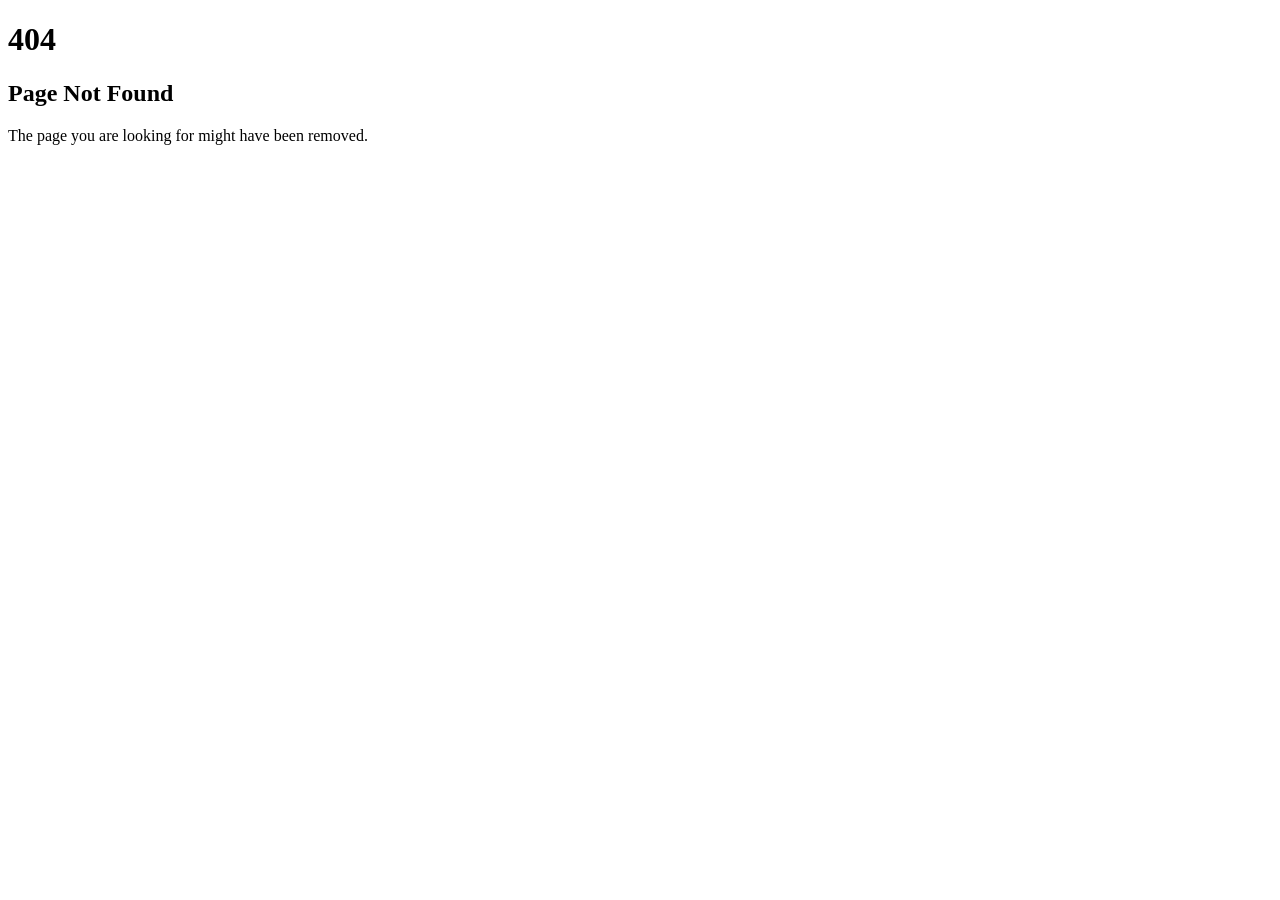
==== page-404.html @ 6414abc8 "Initial commit: Add Spark Admin template files" ====
<!DOCTYPE html>
<html lang="en">
<head>
    <meta charset="UTF-8">
    <meta name="viewport" content="width=device-width, initial-scale=1.0">
    <title>Spark Admin - 404</title>
</head>
<body>
    <div class="error-container">
        <h1>404</h1>
        <h2>Page Not Found</h2>
        <p>The page you are looking for might have been removed.</p>
    </div>
</body>
</html>
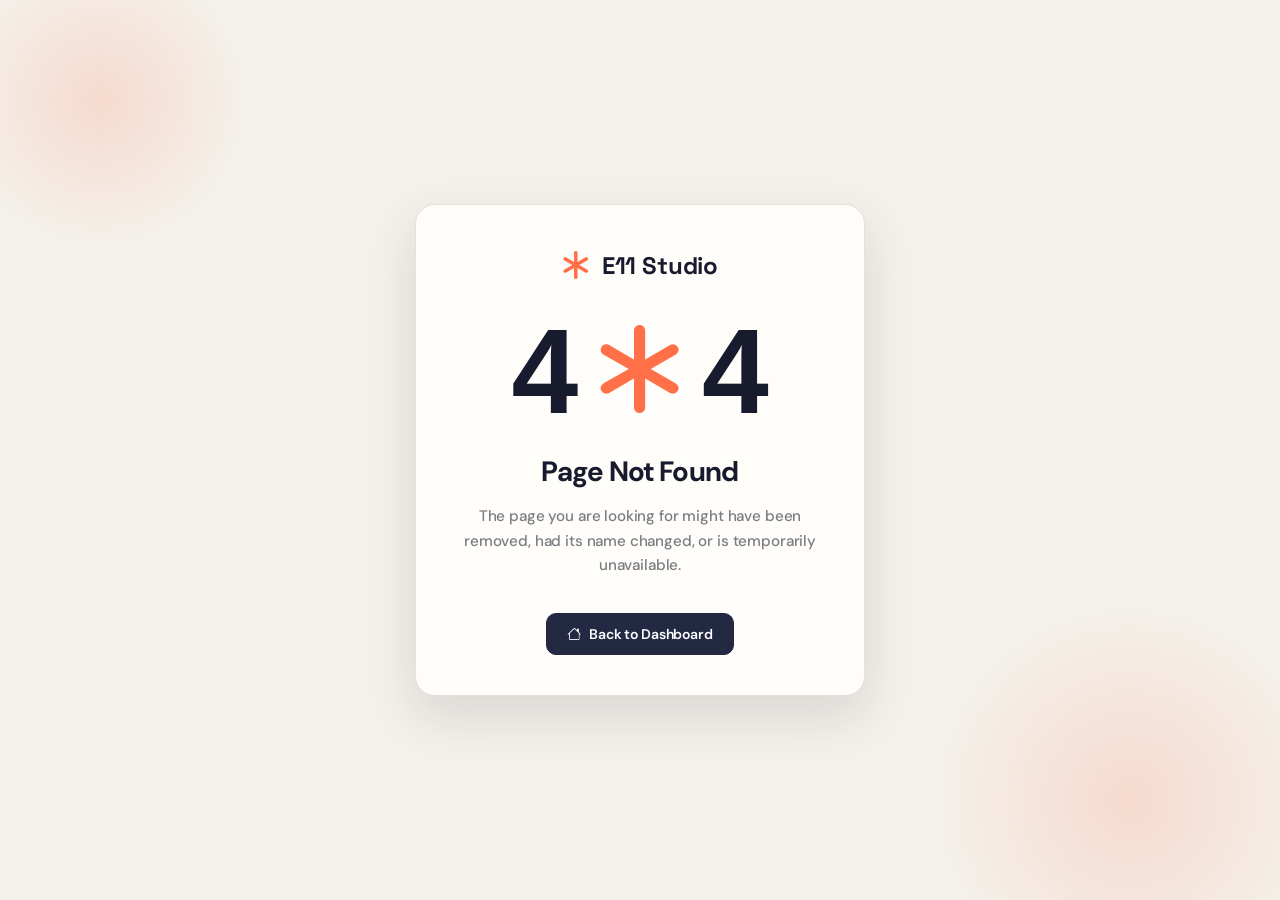
==== commit 01a675c3: "Add files via upload" ====
--- a/page-404.html
+++ b/page-404.html
@@ -3,13 +3,64 @@
 <head>
     <meta charset="UTF-8">
     <meta name="viewport" content="width=device-width, initial-scale=1.0">
-    <title>Spark Admin - 404</title>
+    <title>404 Page Not Found - E11 Studio</title>
+    
+    <!-- SEO Optimization -->
+    <meta name="description" content="E11 Studio page not found">
+    <meta name="author" content="E11 Studio">
+    
+    <!-- Favicon -->
+    <link rel="icon" type="image/png" href="assets/images/favicon.ico">
+    
+    <!-- Local Third-Party Libraries (100% Offline Compatible) -->
+    <link rel="stylesheet" href="assets/libs/bootstrap/css/bootstrap.min.css">
+    <link rel="stylesheet" href="assets/libs/bootstrap-icons/bootstrap-icons.css">
+    
+    <!-- Main Design System & Custom Stylesheet -->
+    <link rel="stylesheet" href="assets/css/main.css">
 </head>
 <body>
-    <div class="error-container">
-        <h1>404</h1>
-        <h2>Page Not Found</h2>
-        <p>The page you are looking for might have been removed.</p>
+
+    <!-- ==========================================
+         START: 404 Error Page Container & Card
+         ========================================== -->
+    <div class="login-wrapper">
+        <!-- Glowing background shapes matching theme aesthetic -->
+        <div class="login-bg-shape login-bg-shape-1"></div>
+        <div class="login-bg-shape login-bg-shape-2"></div>
+        
+        <!-- Main centered error card layout -->
+        <div class="login-card text-center">
+            
+            <!-- Brand Identity -->
+            <a href="index.html" class="login-brand text-decoration-none">
+                <i class="bi bi-asterisk"></i>
+                <span>E11 Studio</span>
+            </a>
+            
+            <!-- Giant 404 header with spinning asterisk Zero -->
+            <div class="error-title-huge">
+                <span>4</span>
+                <i class="bi bi-asterisk"></i>
+                <span>4</span>
+            </div>
+            
+            <h2 class="error-subtitle">Page Not Found</h2>
+            <p class="error-desc">
+                The page you are looking for might have been removed, had its name changed, or is temporarily unavailable.
+            </p>
+            
+            <div class="error-actions-group">
+                <a href="index.html" class="btn-custom btn-custom-primary">
+                    <i class="bi bi-house"></i> Back to Dashboard
+                </a>
+            </div>
+            
+        </div>
     </div>
+    <!-- END: 404 Error Page Container -->
+
+    <!-- Local Third-Party Libraries Script dependencies -->
+    <script src="assets/libs/bootstrap/js/bootstrap.bundle.min.js"></script>
 </body>
-</html>+</html>
--- a/assets/css/main.css
+++ b/assets/css/main.css
@@ -0,0 +1,3242 @@
+/* 
+========================================================================
+   BOOTSTRAP 5 ADMIN TEMPLATE - SPARK ADMIN
+   DESIGN SYSTEM & CUSTOM STYLESHEET
+   Developed with premium UI/UX standards
+
+   Template Name: Spark Admin
+   Version: 1.0 
+   Author: Spark Admin Team 
+   Email: hello.sparkadmin@gmail.com
+   URL: https://sparkadmin.web.id
+========================================================================
+*/
+
+/* ---------------------------------------------------------------------
+   TABLE OF CONTENTS
+   ---------------------------------------------------------------------
+   1. Google Fonts CDN Import (Plus Jakarta Sans)
+   2. Design System Variables
+   3. Base Overrides & Typography
+   4. Sidebar Component (.sidebar-wrapper)
+   5. Main Wrapper Layout
+   6. Custom Header / Navbar Component
+   7. Page Title & Controls Row
+   8. Cards & Styling Components
+   9. Custom List (Transaction List Table replacement)
+   10. Custom Progress & Bar Chart Custom Layouts
+   11. Right Panel Component & Layout
+   12. Responsive Adjustments
+   13. Login Page Styles (.login-wrapper)
+   14. Flatpickr Theme Customization (Spark Admin Styles)
+   15. Dropdown Component Styles (Reusable)
+   16. Footer Component Styles
+   17. Navbar Profile Dropdown Styles
+   18. Reusable Premium Table Component
+   19. Custom Premium Form Elements Design System
+   20. Reusable Custom Buttons & Alerts Design System
+   21. Error 404 Page Styling Layout
+   22. Keyframe Animations & Overlays
+   23. Reusable Helper & Utility Classes (Zero Inline Style Policy)
+   24. Transaction List Component
+--------------------------------------------------------------------- */
+
+/* ---------------------------------------------------------------------
+   1. Google Fonts CDN Import (Plus Jakarta Sans)
+--------------------------------------------------------------------- */
+
+@import url('https://fonts.googleapis.com/css2?family=DM+Sans:wght@400;500;600;700&family=Space+Grotesk:wght@400;500;600;700&display=swap');
+
+/* ---------------------------------------------------------------------
+   2. Design System Variables
+--------------------------------------------------------------------- */
+:root {
+    /* Colors */
+    --bs-body-bg: #f4f1eb;
+    --bs-body-font-family: 'DM Sans', sans-serif;
+    
+    --brand-forest-dark: #171b2d;
+    --brand-forest-medium: #232943;
+    --brand-forest-light: #3a4264;
+    --brand-lime: #ff7048;
+    --brand-lime-hover: #ff8b69;
+    --brand-lime-translucent: rgba(255, 112, 72, 0.18);
+    
+    --text-main: #171b2d;
+    --text-muted-green: #7d7b84;
+    --text-sidebar-muted: #a6aac0;
+    
+    --card-background: #fffdf9;
+    --border-light: #e5e0d8;
+    --border-dark-green: rgba(255, 255, 255, 0.1);
+    
+    /* System Colors */
+    --sys-green: #22C55E;
+    --sys-green-bg: #DCFCE7;
+    --sys-red: #EF4444;
+    --sys-red-bg: #FEE2E2;
+    --sys-orange: #e4a33b;
+    --sys-orange-bg: #fff0d2;
+    
+    /* Layout Configurations */
+    --sidebar-width: 280px;
+    --navbar-height: 80px;
+    
+    /* Border Radii */
+    --radius-xxl: 20px;
+    --radius-xl: 14px;
+    --radius-lg: 10px;
+    --radius-md: 8px;
+    --radius-sm: 6px;
+    
+    /* Box Shadows */
+    --shadow-sm: 0 2px 8px rgba(11, 19, 15, 0.02);
+    --shadow-md: 0 12px 30px rgba(23, 27, 45, 0.06);
+    --shadow-lg: 0 20px 50px rgba(23, 27, 45, 0.12);
+}
+
+/* ---------------------------------------------------------------------
+   3. Base Overrides & Typography
+--------------------------------------------------------------------- */
+body {
+    background-color: var(--bs-body-bg);
+    color: var(--text-main);
+    font-family: var(--bs-body-font-family);
+    font-size: 0.925rem;
+    font-weight: 500;
+    -webkit-font-smoothing: antialiased;
+    letter-spacing: -0.01em;
+}
+
+h1, h2, h3, h4, h5, h6, .h1, .h2, .h3, .h4, .h5, .h6 {
+    color: var(--text-main);
+    font-weight: 700;
+    letter-spacing: -0.025em;
+}
+
+a {
+    color: var(--brand-forest-medium);
+    text-decoration: none;
+    transition: all 0.25s ease-in-out;
+}
+a:hover {
+    color: var(--brand-lime-hover);
+}
+
+::-webkit-scrollbar {
+    width: 6px;
+    height: 6px;
+}
+::-webkit-scrollbar-track {
+    background: transparent;
+}
+::-webkit-scrollbar-thumb {
+    background: #CBD5E1;
+    border-radius: 10px;
+}
+::-webkit-scrollbar-thumb:hover {
+    background: #94A3B8;
+}
+
+/* ---------------------------------------------------------------------
+   4. Sidebar Component (.sidebar-wrapper)
+   Extremely dark sidebar layout
+--------------------------------------------------------------------- */
+.sidebar-wrapper {
+    width: var(--sidebar-width);
+    background-color: var(--brand-forest-dark);
+    height: 100vh;
+    position: fixed;
+    top: 0;
+    left: 0;
+    z-index: 1030;
+    display: flex;
+    flex-direction: column;
+    padding: 2rem 1.5rem;
+    border-right: 1px solid var(--border-dark-green);
+    transition: all 0.3s cubic-bezier(0.4, 0, 0.2, 1);
+}
+
+.sidebar-brand {
+    display: flex;
+    align-items: center;
+    gap: 0.75rem;
+    font-size: 1.35rem;
+    font-weight: 700;
+    color: #FFFFFF;
+    margin-bottom: 2.5rem;
+    padding-left: 0.5rem;
+    text-decoration: none;
+    transition: color 0.25s ease;
+}
+
+.sidebar-brand:hover {
+    color: #FFFFFF;
+}
+
+.sidebar-brand i {
+    color: var(--brand-lime);
+    font-size: 1.5rem;
+    transition: transform 0.3s ease, color 0.3s ease;
+}
+
+.sidebar-brand:hover i {
+    transform: scale(1.1) rotate(90deg);
+    color: var(--brand-lime-hover);
+}
+
+.sidebar-menu-section {
+    margin-bottom: 1.75rem;
+}
+
+.sidebar-menu-title {
+    font-size: 0.7rem;
+    font-weight: 700;
+    text-transform: uppercase;
+    letter-spacing: 0.12em;
+    color: var(--text-sidebar-muted);
+    padding-left: 0.75rem;
+    margin-bottom: 0.75rem;
+    opacity: 0.6;
+}
+
+.sidebar-menu-list {
+    list-style: none;
+    padding: 0;
+    margin: 0;
+}
+
+.sidebar-menu-item {
+    margin-bottom: 0.35rem;
+}
+
+.sidebar-menu-link {
+    display: flex;
+    align-items: center;
+    gap: 0.85rem;
+    padding: 0.75rem 0.85rem;
+    font-size: 0.95rem;
+    color: var(--text-sidebar-muted);
+    border-radius: var(--radius-md);
+    font-weight: 500;
+    transition: all 0.2s ease-in-out;
+    position: relative;
+}
+
+.sidebar-menu-link i {
+    font-size: 1.15rem;
+    transition: color 0.2s ease;
+}
+
+/* Active State & Hover States */
+.sidebar-menu-link:hover {
+    color: #FFFFFF;
+    background-color: rgba(255, 255, 255, 0.03);
+}
+
+.sidebar-menu-link.active {
+    color: #FFFFFF;
+    background-color: rgba(255, 255, 255, 0.05);
+    font-weight: 600;
+}
+
+/* Vertical indicator border on left edge */
+.sidebar-menu-link.active::before {
+    content: '';
+    position: absolute;
+    left: -1.5rem;
+    top: 15%;
+    height: 70%;
+    width: 4px;
+    background-color: var(--brand-lime);
+    border-radius: 0 4px 4px 0;
+}
+
+.sidebar-menu-link.active i {
+    color: var(--brand-lime);
+}
+
+.sidebar-menu-badge {
+    margin-left: auto;
+    font-size: 0.75rem;
+    font-weight: 700;
+    background-color: var(--brand-lime);
+    color: var(--brand-forest-dark);
+    padding: 0.15rem 0.5rem;
+    border-radius: 50rem;
+}
+
+/* Dropdown Caret Styling */
+.sidebar-menu-link .dropdown-caret {
+    margin-left: auto;
+    font-size: 0.75rem;
+    transition: transform 0.2s ease;
+}
+
+.sidebar-menu-link[aria-expanded="true"] .dropdown-caret {
+    transform: rotate(180deg);
+}
+
+/* Submenu layout */
+.sidebar-submenu {
+    list-style: none;
+    padding-left: 2.5rem;
+    margin: 0.25rem 0 0.5rem 0;
+}
+
+.sidebar-submenu-link {
+    display: block;
+    padding: 0.45rem 0;
+    color: var(--text-sidebar-muted);
+    font-size: 0.875rem;
+    font-weight: 500;
+    transition: color 0.2s;
+}
+
+.sidebar-submenu-link:hover {
+    color: #FFFFFF;
+}
+
+/* Bottom Profile Card in Sidebar */
+.sidebar-profile {
+    margin-top: auto;
+    display: flex;
+    align-items: center;
+    gap: 0.75rem;
+    background-color: rgba(255, 255, 255, 0.03);
+    padding: 0.85rem;
+    border-radius: var(--radius-xl);
+    border: 1px solid var(--border-dark-green);
+    color: #FFFFFF;
+}
+
+.sidebar-profile-img {
+    width: 42px;
+    height: 42px;
+    border-radius: var(--radius-lg);
+    object-fit: cover;
+    background-color: var(--brand-forest-medium);
+}
+
+.sidebar-profile-info {
+    flex-grow: 1;
+    min-width: 0; /* allows text truncation */
+}
+
+.sidebar-profile-name {
+    font-size: 0.875rem;
+    font-weight: 600;
+    margin-bottom: 0.1rem;
+    white-space: nowrap;
+    overflow: hidden;
+    text-overflow: ellipsis;
+}
+
+.sidebar-profile-email {
+    font-size: 0.75rem;
+    color: var(--text-sidebar-muted);
+    white-space: nowrap;
+    overflow: hidden;
+    text-overflow: ellipsis;
+    opacity: 0.8;
+}
+
+/* Minimized Sidebar Adjustments */
+body.sidebar-minimized {
+    --sidebar-width: 80px;
+}
+
+body.sidebar-minimized .sidebar-wrapper {
+    padding: 2rem 0.75rem;
+    align-items: center;
+}
+
+body.sidebar-minimized .sidebar-brand span,
+body.sidebar-minimized .sidebar-menu-title,
+body.sidebar-minimized .sidebar-menu-link span,
+body.sidebar-minimized .sidebar-menu-badge,
+body.sidebar-minimized .dropdown-caret,
+body.sidebar-minimized .sidebar-submenu,
+body.sidebar-minimized .sidebar-profile-info {
+    display: none !important;
+}
+
+body.sidebar-minimized .sidebar-brand {
+    padding-left: 0;
+    justify-content: center;
+    width: 100%;
+}
+
+body.sidebar-minimized .sidebar-menu-link {
+    justify-content: center;
+    padding: 0.75rem;
+}
+
+body.sidebar-minimized .sidebar-menu-link.active::before {
+    left: -0.75rem;
+}
+
+body.sidebar-minimized .sidebar-menu-link i {
+    font-size: 1.35rem;
+}
+
+body.sidebar-minimized .sidebar-profile {
+    padding: 0.5rem;
+    justify-content: center;
+    border: none;
+    background-color: transparent;
+}
+
+/* ---------------------------------------------------------------------
+   5. Main Wrapper Layout
+--------------------------------------------------------------------- */
+.main-wrapper {
+    margin-left: var(--sidebar-width);
+    padding: 2rem 2.5rem;
+    min-height: 100vh;
+    transition: all 0.3s cubic-bezier(0.4, 0, 0.2, 1);
+    display: flex;
+    flex-direction: column;
+}
+
+/* ---------------------------------------------------------------------
+   6. Custom Header / Navbar Component
+--------------------------------------------------------------------- */
+.navbar-custom {
+    position: sticky;
+    top: 0;
+    z-index: 1000;
+    background-color: rgba(244, 246, 245, 0.85);
+    backdrop-filter: blur(12px);
+    -webkit-backdrop-filter: blur(12px);
+    margin-top: -2rem;
+    margin-left: -2.5rem;
+    margin-right: -2.5rem;
+    padding: 1.25rem 2.5rem;
+    border-bottom: 1px solid rgba(0, 0, 0, 0.05);
+    display: grid !important;
+    grid-template-columns: 1fr 480px 1fr !important;
+    align-items: center;
+    margin-bottom: 2rem;
+    gap: 1.5rem;
+}
+
+.navbar-left {
+    display: flex;
+    align-items: center;
+    gap: 0.75rem;
+}
+
+/* Quick Actions Dropdown Button */
+.btn-quick-action {
+    background-color: var(--brand-forest-medium);
+    color: #FFFFFF;
+    border: none;
+    border-radius: var(--radius-lg);
+    padding: 0.5rem 1.15rem;
+    font-size: 0.825rem;
+    font-weight: 700;
+    display: flex;
+    align-items: center;
+    gap: 0.5rem;
+    box-shadow: var(--shadow-sm);
+    transition: all 0.25s ease-in-out;
+    cursor: pointer;
+}
+
+
+.btn-quick-action:hover {
+    background-color: var(--brand-forest-dark);
+    color: #FFFFFF;
+    box-shadow: 0 4px 12px var(--brand-lime-translucent);
+}
+
+.btn-quick-action:focus {
+    outline: none;
+}
+
+.btn-quick-action.dropdown-toggle::after {
+    display: none !important;
+}
+
+.btn-quick-action i {
+    font-size: 0.85rem;
+    transition: transform 0.25s ease;
+}
+
+.btn-quick-action:hover i {
+    transform: rotate(90deg);
+}
+
+/* Custom Dropdown Menu styles */
+.dropdown-menu-quick-action {
+    background-color: #FFFFFF !important;
+    border: 1px solid var(--border-light) !important;
+    border-radius: var(--radius-xl) !important;
+    box-shadow: var(--shadow-lg) !important;
+    padding: 0.5rem 0 !important;
+    margin-top: 0.5rem !important;
+    border: none !important;
+    animation: dropdownFadeIn 0.2s ease;
+}
+
+
+.dropdown-menu-quick-action .dropdown-header {
+    font-size: 0.725rem;
+    font-weight: 750;
+    text-transform: uppercase;
+    letter-spacing: 0.06em;
+    color: var(--text-muted-green);
+    padding: 0.5rem 1.25rem 0.25rem;
+}
+
+.dropdown-menu-quick-action .dropdown-item {
+    font-size: 0.85rem;
+    font-weight: 600;
+    color: var(--text-main);
+    padding: 0.55rem 1.25rem;
+    display: flex;
+    align-items: center;
+    gap: 0.65rem;
+    transition: all 0.2s ease-in-out;
+}
+
+.dropdown-menu-quick-action .dropdown-item i {
+    font-size: 0.95rem;
+    color: var(--text-muted-green);
+    transition: color 0.2s;
+}
+
+.dropdown-menu-quick-action .dropdown-item:hover {
+    background-color: var(--bs-body-bg);
+    color: var(--brand-forest-medium);
+}
+
+.dropdown-menu-quick-action .dropdown-item:hover i {
+    color: var(--brand-forest-medium);
+}
+
+.dropdown-menu-quick-action .dropdown-divider {
+    border-color: var(--border-light);
+    margin: 0.4rem 0;
+}
+
+.navbar-title-dropdown {
+    font-size: 1.25rem;
+    font-weight: 700;
+    color: var(--text-main);
+    background: transparent;
+    border: none;
+    display: flex;
+    align-items: center;
+    gap: 0.5rem;
+    padding: 0;
+}
+
+.navbar-search-wrapper {
+    width: 480px;
+    max-width: 100%;
+    position: relative;
+    margin: 0 auto;
+}
+
+.navbar-search-input {
+    width: 100%;
+    background-color: #FFFFFF;
+    border: 1px solid var(--border-light);
+    border-radius: 50rem;
+    padding: 0.65rem 1.25rem;
+    padding-right: 2.75rem;
+    font-size: 0.875rem;
+    font-weight: 500;
+    color: var(--text-main);
+    outline: none;
+    box-shadow: var(--shadow-sm);
+    transition: all 0.2s ease-in-out;
+}
+
+.navbar-search-input:focus {
+    border-color: rgba(5, 28, 18, 0.25);
+    box-shadow: 0 4px 12px rgba(11, 19, 15, 0.05);
+}
+
+.navbar-search-btn {
+    position: absolute;
+    right: 1.25rem;
+    top: 50%;
+    transform: translateY(-50%);
+    background: none;
+    border: none;
+    color: var(--text-muted-green);
+    padding: 0;
+    display: flex;
+    align-items: center;
+}
+
+.navbar-actions {
+    display: flex;
+    align-items: center;
+    justify-content: flex-end;
+    gap: 0.75rem;
+}
+
+.navbar-action-btn {
+    width: 42px;
+    height: 42px;
+    border-radius: var(--radius-lg);
+    background-color: #FFFFFF;
+    border: 1px solid var(--border-light);
+    color: var(--text-main);
+    display: flex;
+    align-items: center;
+    justify-content: center;
+    font-size: 1.15rem;
+    position: relative;
+    box-shadow: var(--shadow-sm);
+    transition: all 0.25s ease;
+}
+
+.navbar-action-btn:hover {
+    background-color: var(--border-light);
+    color: var(--brand-forest-medium);
+}
+
+.navbar-action-badge {
+    position: absolute;
+    top: -2px;
+    right: -2px;
+    width: 11px;
+    height: 11px;
+    background-color: var(--sys-green);
+    border-radius: 50rem;
+    border: 2px solid #FFFFFF;
+    box-shadow: 0 0 8px rgba(34, 197, 94, 0.6);
+    animation: statusPulse 2s infinite;
+}
+
+.navbar-actions .dropdown-toggle::after {
+    display: none !important;
+}
+
+/* Custom Dropdown Notifications */
+.dropdown-menu-notification {
+    width: 320px;
+    border-radius: var(--radius-xl) !important;
+    border: 1px solid var(--border-light) !important;
+    box-shadow: var(--shadow-lg) !important;
+    margin-top: 0.5rem !important;
+    border: none !important;
+    animation: dropdownFadeIn 0.2s ease;
+}
+
+@keyframes dropdownFadeIn {
+    from {
+        opacity: 0;
+    }
+    to {
+        opacity: 1;
+    }
+}
+
+
+
+.notification-header {
+    display: flex;
+    align-items: center;
+    justify-content: space-between;
+    padding: 1rem 1.25rem;
+    border-bottom: 1px solid var(--border-light);
+}
+
+.notification-title {
+    font-size: 0.9rem;
+    font-weight: 700;
+    color: var(--text-main);
+    margin: 0;
+}
+
+.btn-clear-all {
+    background: none;
+    border: none;
+    padding: 0;
+    font-size: 0.75rem;
+    font-weight: 700;
+    color: var(--brand-forest-medium);
+    transition: color 0.2s;
+    outline: none;
+}
+
+.btn-clear-all:hover {
+    color: var(--brand-lime-hover);
+}
+
+.notification-list {
+    max-height: 260px;
+    overflow-y: auto;
+}
+
+.notification-item {
+    display: flex;
+    align-items: flex-start;
+    gap: 0.85rem;
+    padding: 0.85rem 1.25rem;
+    border-bottom: 1px solid var(--border-light);
+    transition: background-color 0.2s ease;
+    text-decoration: none;
+}
+
+.notification-item:hover {
+    background-color: var(--bs-body-bg);
+}
+
+.notification-icon {
+    width: 36px;
+    height: 36px;
+    border-radius: 50%;
+    display: flex;
+    align-items: center;
+    justify-content: center;
+    font-size: 0.95rem;
+    flex-shrink: 0;
+}
+
+.notification-content {
+    flex-grow: 1;
+    min-width: 0;
+}
+
+.notification-text {
+    font-size: 0.8rem;
+    color: var(--text-main);
+    margin-bottom: 0.15rem;
+    line-height: 1.35;
+}
+
+.notification-time {
+    font-size: 0.725rem;
+    color: var(--text-muted-green);
+}
+
+.notification-unread-dot {
+    width: 6px;
+    height: 6px;
+    border-radius: 50rem;
+    background-color: var(--sys-green);
+    flex-shrink: 0;
+    margin-top: 0.35rem;
+}
+
+.notification-footer {
+    display: block;
+    text-align: center;
+    padding: 0.85rem;
+    font-size: 0.8rem;
+    font-weight: 700;
+    color: var(--brand-forest-medium);
+    text-decoration: none;
+    transition: all 0.25s ease-in-out;
+}
+
+.notification-footer:hover {
+    color: var(--brand-lime-hover);
+}
+
+.btn-dark-custom {
+    background-color: var(--text-main);
+    color: #FFFFFF;
+    font-weight: 600;
+    font-size: 0.875rem;
+    padding: 0.65rem 1.25rem;
+    border-radius: 50rem;
+    border: none;
+    display: flex;
+    align-items: center;
+    gap: 0.75rem;
+    box-shadow: var(--shadow-sm);
+    transition: all 0.2s ease-in-out;
+}
+
+.btn-dark-custom:hover {
+    background-color: #000000;
+    color: #FFFFFF;
+    transform: translateY(-1px);
+}
+
+.btn-dark-custom .icon-wrap {
+    width: 20px;
+    height: 20px;
+    border-radius: 50rem;
+    background-color: #FFFFFF;
+    color: var(--text-main);
+    display: flex;
+    align-items: center;
+    justify-content: center;
+    font-size: 0.75rem;
+}
+
+/* Mobile Sidebar Toggle Button */
+.sidebar-toggle-btn {
+    display: none;
+    width: 42px;
+    height: 42px;
+    border-radius: var(--radius-lg);
+    background-color: #FFFFFF;
+    border: 1px solid var(--border-light);
+    color: var(--text-main);
+    align-items: center;
+    justify-content: center;
+    font-size: 1.2rem;
+    box-shadow: var(--shadow-sm);
+    cursor: pointer;
+}
+
+/* Desktop Sidebar Toggle Button */
+.btn-desktop-toggle {
+    width: 42px;
+    height: 42px;
+    border-radius: var(--radius-lg);
+    background-color: #FFFFFF;
+    border: 1px solid var(--border-light);
+    color: var(--text-main);
+    cursor: pointer;
+    box-shadow: var(--shadow-sm);
+    transition: all 0.25s ease;
+}
+
+.btn-desktop-toggle:hover {
+    background-color: var(--border-light);
+    color: var(--brand-forest-medium);
+}
+
+/* ---------------------------------------------------------------------
+   7. Page Title & Controls Row
+--------------------------------------------------------------------- */
+.page-header {
+    display: flex;
+    align-items: flex-start;
+    justify-content: space-between;
+    margin-bottom: 2rem;
+    flex-wrap: wrap;
+    gap: 1.5rem;
+}
+
+.page-title {
+    font-size: 1.75rem;
+    margin-bottom: 0.25rem;
+}
+
+.page-subtitle {
+    font-size: 0.875rem;
+    color: var(--text-muted-green);
+    margin-bottom: 0;
+}
+
+.btn-date-picker {
+    background-color: #FFFFFF;
+    border: 1px solid var(--border-light);
+    border-radius: 50rem;
+    padding: 0.55rem 1.25rem;
+    font-size: 0.85rem;
+    font-weight: 600;
+    color: var(--text-main);
+    display: flex;
+    align-items: center;
+    gap: 0.75rem;
+    box-shadow: var(--shadow-sm);
+}
+
+.btn-date-picker:hover {
+    background-color: var(--border-light);
+}
+
+/* ---------------------------------------------------------------------
+   8. Cards & Styling Components
+--------------------------------------------------------------------- */
+.card {
+    background-color: var(--card-background);
+    border: none;
+    border-radius: var(--radius-xxl);
+    padding: 1.75rem;
+    box-shadow: var(--shadow-md);
+    margin-bottom: 1.5rem;
+    position: relative;
+    overflow: hidden;
+}
+
+.card-header {
+    display: flex;
+    align-items: center;
+    justify-content: space-between;
+    margin-bottom: 1.25rem;
+    background: transparent !important;
+    border: none !important;
+    padding: 0 !important;
+}
+
+.card-title {
+    font-size: 1.1rem;
+    font-weight: 700;
+    color: var(--text-main);
+    margin-bottom: 0;
+}
+
+.card-more-btn {
+    background: none;
+    border: none;
+    color: var(--text-muted-green);
+    font-size: 1.15rem;
+    padding: 0;
+    display: flex;
+    align-items: center;
+}
+
+/* Stat-specific cards */
+.card-stat {
+    height: 100%;
+}
+
+.stat-label {
+    font-size: 0.875rem;
+    color: var(--text-muted-green);
+    margin-bottom: 0.75rem;
+    font-weight: 500;
+}
+
+.stat-value {
+    font-size: 2rem;
+    font-weight: 800;
+    color: var(--text-main);
+    margin-bottom: 0.75rem;
+    line-height: 1.1;
+    letter-spacing: -0.03em;
+}
+
+.trend-badge {
+    display: inline-flex;
+    align-items: center;
+    gap: 0.35rem;
+    font-size: 0.785rem;
+    font-weight: 600;
+}
+
+.trend-up {
+    color: var(--sys-green);
+}
+
+.trend-down {
+    color: var(--sys-red);
+}
+
+/* Alert Dark Green Card */
+.alert-green-card {
+    background-color: var(--brand-forest-medium);
+    color: #FFFFFF;
+    height: 100%;
+    display: flex;
+    flex-direction: column;
+    justify-content: space-between;
+    min-height: 165px;
+    position: relative;
+    overflow: hidden;
+}
+
+/* Geometric green visual element in bottom right of Alert Card */
+.alert-green-bg-shape {
+    position: absolute;
+    bottom: -20px;
+    right: -20px;
+    width: 120px;
+    height: 120px;
+    opacity: 0.95;
+    pointer-events: none;
+    z-index: 1;
+    transform: rotate(15deg);
+    transition: transform 0.4s ease-in-out;
+}
+
+/* Subtle micro-animation on hover */
+.alert-green-card:hover .alert-green-bg-shape {
+    transform: rotate(45deg) scale(1.05);
+}
+
+.alert-green-card .stat-value {
+    color: #FFFFFF;
+}
+
+.alert-green-badge {
+    display: inline-flex;
+    align-items: center;
+    gap: 0.35rem;
+    background-color: rgba(255, 255, 255, 0.1);
+    color: #FFFFFF;
+    font-size: 0.75rem;
+    font-weight: 700;
+    padding: 0.35rem 0.75rem;
+    border-radius: 50rem;
+    margin-bottom: 1.25rem;
+}
+
+.alert-green-badge::before {
+    content: '';
+    display: inline-block;
+    width: 6px;
+    height: 6px;
+    background-color: var(--sys-red);
+    border-radius: 50rem;
+    animation: redPulse 2s infinite;
+}
+
+@keyframes redPulse {
+    0% {
+        box-shadow: 0 0 0 0 rgba(239, 68, 68, 0.5);
+    }
+    70% {
+        box-shadow: 0 0 0 6px rgba(239, 68, 68, 0);
+    }
+    100% {
+        box-shadow: 0 0 0 0 rgba(239, 68, 68, 0);
+    }
+}
+
+.alert-green-date {
+    font-size: 0.75rem;
+    color: var(--text-sidebar-muted);
+    opacity: 0.8;
+    margin-bottom: 0.35rem;
+}
+
+.alert-green-text {
+    font-size: 1.15rem;
+    font-weight: 700;
+    line-height: 1.3;
+    margin-bottom: 1rem;
+}
+
+.alert-green-link {
+    color: var(--brand-lime);
+    font-size: 0.875rem;
+    font-weight: 600;
+    display: inline-flex;
+    align-items: center;
+    gap: 0.25rem;
+    margin-top: auto;
+    transition: all 0.25s cubic-bezier(0.4, 0, 0.2, 1);
+}
+
+.alert-green-link:hover {
+    color: #FFFFFF;
+}
+
+.alert-green-link i {
+    transition: transform 0.25s ease;
+}
+
+.alert-green-link:hover i {
+    transform: translateX(3px);
+}
+
+/* ---------------------------------------------------------------------
+   9. Custom List (Transaction List Table replacement)
+--------------------------------------------------------------------- */
+.custom-list {
+    display: flex;
+    flex-direction: column;
+    gap: 0.85rem;
+}
+
+.custom-list-item {
+    display: flex;
+    align-items: center;
+    justify-content: space-between;
+    padding: 0.85rem;
+    background-color: #FFFFFF;
+    border-radius: var(--radius-xl);
+    transition: background-color 0.2s ease-in-out;
+}
+
+.custom-list-item:hover {
+    background-color: var(--bs-body-bg);
+}
+
+.item-left {
+    display: flex;
+    align-items: center;
+    gap: 0.85rem;
+    min-width: 0;
+}
+
+.item-icon-wrapper {
+    width: 44px;
+    height: 44px;
+    border-radius: 50rem;
+    background-color: var(--bs-body-bg);
+    color: var(--text-main);
+    display: flex;
+    align-items: center;
+    justify-content: center;
+    font-size: 1.25rem;
+    flex-shrink: 0;
+}
+
+.item-info {
+    min-width: 0;
+}
+
+.item-name {
+    font-size: 0.875rem;
+    font-weight: 700;
+    color: var(--text-main);
+    margin-bottom: 0.15rem;
+    white-space: nowrap;
+    overflow: hidden;
+    text-overflow: ellipsis;
+}
+
+.item-sub {
+    font-size: 0.75rem;
+    color: var(--text-muted-green);
+    margin-bottom: 0;
+}
+
+.item-status-wrapper {
+    text-align: right;
+    flex-shrink: 0;
+}
+
+.item-status {
+    font-size: 0.8rem;
+    font-weight: 700;
+    margin-bottom: 0.15rem;
+}
+
+.item-status.completed {
+    color: var(--brand-forest-medium);
+}
+
+.item-status.pending {
+    color: var(--text-muted-green);
+    opacity: 0.8;
+}
+
+.item-hash {
+    font-size: 0.75rem;
+    font-family: monospace;
+    color: var(--text-muted-green);
+    opacity: 0.7;
+    margin-bottom: 0;
+}
+
+/* ---------------------------------------------------------------------
+   10. Custom Progress & Bar Chart Custom Layouts
+--------------------------------------------------------------------- */
+.progress-container {
+    margin-bottom: 1.25rem;
+}
+
+.progress-label-row {
+    display: flex;
+    align-items: center;
+    justify-content: space-between;
+    font-size: 0.8rem;
+    font-weight: 700;
+    margin-bottom: 0.5rem;
+}
+
+.progress-label {
+    color: var(--text-main);
+}
+
+.progress-value {
+    color: var(--text-muted-green);
+}
+
+.progress {
+    height: 10px !important;
+    background-color: var(--bs-body-bg) !important;
+    border-radius: 50rem !important;
+    overflow: hidden !important;
+}
+
+.progress-bar {
+    height: 100% !important;
+    border-radius: 50rem !important;
+    transition: width 0.6s ease !important;
+}
+
+.bg-forest-medium {
+    background-color: var(--brand-forest-medium);
+}
+
+.bg-lime-accent {
+    background-color: var(--brand-lime);
+}
+
+.bg-brand-orange {
+    background-color: var(--sys-orange);
+}
+
+/* ---------------------------------------------------------------------
+   11. Right Panel Component & Layout
+--------------------------------------------------------------------- */
+.right-panel-wrapper {
+    height: auto;
+}
+
+/* Donut Chart legend styling */
+.chart-legends-container {
+    display: flex;
+    align-items: center;
+    justify-content: space-between;
+    background-color: var(--bs-body-bg);
+    padding: 0.75rem;
+    border-radius: var(--radius-lg);
+    margin-top: 1.5rem;
+    gap: 0.5rem;
+}
+
+.chart-legend-item {
+    display: flex;
+    align-items: center;
+    gap: 0.35rem;
+    font-size: 0.75rem;
+    font-weight: 700;
+}
+
+.legend-dot {
+    width: 8px;
+    height: 8px;
+    border-radius: 50rem;
+    display: inline-block;
+}
+
+/* Promo Banner Card */
+.promo-banner-card {
+    background-color: #E2E8DF; /* Soft light olive-sage */
+    border-radius: var(--radius-xxl);
+    padding: 1.75rem;
+    position: relative;
+    overflow: hidden;
+    display: flex;
+    flex-direction: column;
+    margin-bottom: 1.5rem;
+}
+
+.promo-banner-card {
+    min-height: 250px;
+}
+
+/* Geometric green visual element in bottom right */
+.promo-banner-bg-shape {
+    position: absolute;
+    bottom: -15px;
+    right: -15px;
+    width: 140px;
+    height: 140px;
+    opacity: 0.95;
+    pointer-events: none;
+}
+
+.promo-title {
+    font-size: 1.5rem;
+    font-weight: 800;
+    line-height: 1.25;
+    color: var(--brand-forest-dark);
+    margin-bottom: 0.75rem;
+    max-width: 80%;
+    z-index: 2;
+}
+
+.promo-desc {
+    font-size: 0.85rem;
+    color: var(--brand-forest-medium);
+    opacity: 0.85;
+    line-height: 1.4;
+    margin-bottom: auto;
+    max-width: 80%;
+    z-index: 2;
+}
+
+.btn-promo {
+    background-color: var(--brand-forest-dark);
+    color: #FFFFFF;
+    font-weight: 700;
+    font-size: 0.85rem;
+    padding: 0.75rem 1.25rem;
+    border-radius: 50rem;
+    text-align: center;
+    border: none;
+    width: 100%;
+    margin-top: 1.5rem;
+    z-index: 2;
+    transition: all 0.25s ease;
+}
+
+.btn-promo:hover {
+    background-color: #000000;
+    color: #FFFFFF;
+}
+
+/* ---------------------------------------------------------------------
+   12. Responsive Adjustments
+--------------------------------------------------------------------- */
+@media (max-width: 1200px) {
+    .sidebar-wrapper {
+        transform: translateX(-100%);
+    }
+    
+    .sidebar-wrapper.show {
+        transform: translateX(0);
+        box-shadow: var(--shadow-lg);
+    }
+    
+    .main-wrapper {
+        margin-left: 0;
+        padding: 1.5rem 1.5rem;
+    }
+    
+    .sidebar-toggle-btn {
+        display: flex;
+    }
+    
+    .navbar-search-wrapper {
+        order: 3;
+        max-width: 100%;
+        width: 100%;
+        margin-top: 0.5rem;
+    }
+    
+    .navbar-custom {
+        display: flex !important;
+        margin-top: -1.5rem;
+        margin-left: -1.5rem;
+        margin-right: -1.5rem;
+        padding: 1rem 1.5rem;
+        flex-wrap: wrap;
+        gap: 0.75rem;
+    }
+}
+
+@media (max-width: 768px) {
+    .page-header {
+        flex-direction: column;
+        align-items: flex-start;
+        gap: 1rem;
+    }
+    
+    .btn-date-picker {
+        width: 100%;
+        justify-content: center;
+    }
+}
+
+/* ---------------------------------------------------------------------
+   14. Flatpickr Theme Customization (Spark Admin Styles)
+--------------------------------------------------------------------- */
+.flatpickr-calendar {
+    background: #FFFFFF !important;
+    border: 1px solid var(--border-light) !important;
+    border-radius: 20px !important;
+    box-shadow: var(--shadow-lg) !important;
+    font-family: 'Plus Jakarta Sans', sans-serif !important;
+    width: 324px !important;
+    padding: 16px 14px 10px 14px !important;
+}
+
+.flatpickr-calendar.arrowTop:before,
+.flatpickr-calendar.arrowTop:after {
+    border-bottom-color: #FFFFFF !important;
+}
+
+/* Month and Year navigation banner */
+.flatpickr-months {
+    position: relative !important;
+    height: 40px !important;
+    align-items: center !important;
+}
+
+.flatpickr-month {
+    height: 40px !important;
+    color: var(--text-main) !important;
+}
+
+.flatpickr-current-month {
+    font-size: 1.05rem !important;
+    font-weight: 700 !important;
+    color: var(--text-main) !important;
+    padding: 0 !important;
+    display: flex !important;
+    align-items: center !important;
+    justify-content: center !important;
+    gap: 0.25rem !important;
+    height: 40px !important;
+}
+
+.flatpickr-current-month select.flatpickr-monthDropdown-months {
+    font-weight: 700 !important;
+    color: var(--text-main) !important;
+    background: transparent !important;
+    border: none !important;
+    border-radius: var(--radius-md) !important;
+    padding: 4px 8px !important;
+    font-size: 1.05rem !important;
+    cursor: pointer !important;
+    appearance: none !important;
+    -webkit-appearance: none !important;
+}
+
+.flatpickr-current-month select.flatpickr-monthDropdown-months:hover {
+    background: var(--bs-body-bg) !important;
+}
+
+.flatpickr-current-month input.cur-year {
+    font-weight: 700 !important;
+    color: var(--text-main) !important;
+    font-size: 1.05rem !important;
+    padding: 4px 6px !important;
+    border-radius: var(--radius-md) !important;
+    width: 55px !important;
+    cursor: pointer !important;
+}
+
+.flatpickr-current-month input.cur-year:hover {
+    background: var(--bs-body-bg) !important;
+}
+
+/* Hide default numeric scroll spinner arrows */
+.numInputWrapper span {
+    display: none !important;
+}
+
+/* Center navigation chevrons and style with hover circle */
+.flatpickr-months .flatpickr-prev-month,
+.flatpickr-months .flatpickr-next-month {
+    display: flex !important;
+    align-items: center !important;
+    justify-content: center !important;
+    width: 32px !important;
+    height: 32px !important;
+    border-radius: 50rem !important;
+    top: 50% !important;
+    transform: translateY(-50%) !important;
+    background: transparent !important;
+    transition: all 0.2s ease !important;
+    color: var(--text-main) !important;
+    fill: var(--text-main) !important;
+}
+
+.flatpickr-months .flatpickr-prev-month:hover,
+.flatpickr-months .flatpickr-next-month:hover {
+    background-color: var(--bs-body-bg) !important;
+}
+
+.flatpickr-months .flatpickr-prev-month svg,
+.flatpickr-months .flatpickr-next-month svg {
+    width: 12px !important;
+    height: 12px !important;
+}
+
+/* Weekday labels row */
+.flatpickr-weekdays {
+    height: 30px !important;
+    margin-top: 10px !important;
+    margin-bottom: 6px !important;
+}
+
+span.flatpickr-weekday {
+    font-weight: 700 !important;
+    color: var(--text-sidebar-muted) !important;
+    font-size: 0.8rem !important;
+    opacity: 0.85;
+}
+
+/* Days container layout */
+.flatpickr-innerContainer {
+    margin-top: 6px !important;
+}
+
+.flatpickr-days {
+    width: 294px !important;
+}
+
+.dayContainer {
+    width: 294px !important;
+    min-width: 294px !important;
+    max-width: 294px !important;
+    gap: 2px 0px !important;
+}
+
+/* Day grid cell elements */
+.flatpickr-day {
+    font-weight: 600 !important;
+    color: var(--text-main) !important;
+    border-radius: 50rem !important;
+    height: 38px !important;
+    line-height: 38px !important;
+    max-width: 38px !important;
+    font-size: 0.85rem !important;
+    transition: all 0.15s ease !important;
+    border: none !important;
+    margin: 0 auto !important;
+}
+
+.flatpickr-day:hover,
+.flatpickr-day:focus {
+    background-color: var(--bs-body-bg) !important;
+    color: var(--brand-forest-medium) !important;
+    border-radius: 50rem !important;
+}
+
+/* Selected endpoints styling */
+.flatpickr-day.selected,
+.flatpickr-day.startRange,
+.flatpickr-day.endRange {
+    background-color: var(--brand-forest-medium) !important;
+    color: #FFFFFF !important;
+    box-shadow: 0 4px 10px rgba(5, 28, 18, 0.25) !important;
+}
+
+.flatpickr-day.startRange {
+    border-radius: 50rem 0 0 50rem !important;
+}
+
+.flatpickr-day.endRange {
+    border-radius: 0 50rem 50rem 0 !important;
+}
+
+.flatpickr-day.startRange.endRange {
+    border-radius: 50rem !important;
+}
+
+/* Selected in-range days styling */
+.flatpickr-day.inRange,
+.flatpickr-day.prevMonthDay.inRange,
+.flatpickr-day.nextMonthDay.inRange,
+.flatpickr-day.today.inRange,
+.flatpickr-day.prevMonthDay.today.inRange,
+.flatpickr-day.nextMonthDay.today.inRange {
+    background-color: #E1FCD2 !important;
+    color: var(--brand-forest-medium) !important;
+    border-radius: 0 !important;
+}
+
+/* Disabled and adjacent month days */
+.flatpickr-day.flatpickr-disabled,
+.flatpickr-day.flatpickr-disabled:hover,
+.flatpickr-day.prevMonthDay,
+.flatpickr-day.nextMonthDay {
+    color: #CBD5E1 !important;
+    background: transparent !important;
+}
+
+/* ---------------------------------------------------------------------
+   15. Dropdown Component Styles (Reusable)
+--------------------------------------------------------------------- */
+.dropdown-menu-custom {
+    background: #FFFFFF !important;
+    border: 1px solid rgba(11, 19, 15, 0.05) !important;
+    border-radius: var(--radius-lg) !important;
+    box-shadow: var(--shadow-lg) !important;
+    padding: 8px 6px !important;
+    min-width: 170px !important;
+    margin-top: 6px !important;
+    transition: all 0.2s ease !important;
+    border: 1px solid var(--border-light) !important;
+    z-index: 1050 !important;
+}
+
+.dropdown-menu-custom .dropdown-item {
+    font-family: 'Plus Jakarta Sans', sans-serif !important;
+    font-size: 0.85rem !important;
+    font-weight: 600 !important;
+    color: var(--text-muted-green) !important;
+    padding: 8px 12px !important;
+    border-radius: var(--radius-md) !important;
+    display: flex !important;
+    align-items: center !important;
+    gap: 8px !important;
+    transition: all 0.15s ease !important;
+}
+
+.dropdown-menu-custom .dropdown-item i {
+    font-size: 1rem !important;
+}
+
+.dropdown-menu-custom .dropdown-item:hover,
+.dropdown-menu-custom .dropdown-item:focus {
+    background-color: var(--bs-body-bg) !important;
+    color: var(--text-main) !important;
+}
+
+.dropdown-menu-custom .dropdown-item.text-danger:hover {
+    background-color: var(--sys-red-bg) !important;
+    color: var(--sys-red) !important;
+}
+
+.dropdown-menu-custom .dropdown-divider {
+    border-top: 1px solid var(--border-light) !important;
+    margin: 6px 0 !important;
+    opacity: 1 !important;
+}
+
+/* Custom ApexCharts Hover Overrides for Lime-Yellow Color (#B4F105) */
+.apexcharts-bar-area[fill="#B4F105"]:hover,
+.apexcharts-bar-area[fill="#b4f105"]:hover,
+.apexcharts-pie-area[fill="#B4F105"]:hover,
+.apexcharts-pie-area[fill="#b4f105"]:hover {
+    fill: #c1f824 !important;
+}
+
+/* ---------------------------------------------------------------------
+   16. Footer Component Styles
+--------------------------------------------------------------------- */
+.footer-custom {
+    margin-top: auto;
+    padding-top: 1.25rem;
+    border-top: 1px solid rgba(11, 19, 15, 0.06);
+    display: flex;
+    align-items: center;
+    justify-content: space-between;
+    flex-wrap: wrap;
+    gap: 1.5rem;
+    font-size: 0.85rem;
+    color: var(--text-muted-green);
+    transition: all 0.3s ease;
+}
+
+.footer-left {
+    display: flex;
+    align-items: center;
+    gap: 0.75rem;
+    flex-wrap: wrap;
+}
+
+.footer-logo {
+    font-weight: 700;
+    color: var(--text-main);
+    display: flex;
+    align-items: center;
+    gap: 0.35rem;
+}
+
+.footer-logo i {
+    color: var(--brand-forest-medium);
+    font-size: 0.95rem;
+    display: inline-block;
+    animation: rotateLogo 12s linear infinite;
+}
+
+@keyframes rotateLogo {
+    from { transform: rotate(0deg); }
+    to { transform: rotate(360deg); }
+}
+
+.footer-separator {
+    color: var(--border-light);
+    opacity: 0.6;
+    user-select: none;
+}
+
+.footer-copy {
+    display: flex;
+    align-items: center;
+    gap: 0.35rem;
+}
+
+.footer-heart {
+    font-size: 0.75rem;
+    display: inline-block;
+    animation: heartBeat 1.5s ease infinite;
+}
+
+@keyframes heartBeat {
+    0%, 100% { transform: scale(1); }
+    50% { transform: scale(1.2); }
+}
+
+.footer-right {
+    display: flex;
+    align-items: center;
+}
+
+.footer-links {
+    list-style: none;
+    padding: 0;
+    margin: 0;
+    display: flex;
+    align-items: center;
+    gap: 1.5rem;
+}
+
+.footer-link {
+    color: var(--text-muted-green);
+    font-weight: 600;
+    transition: color 0.25s ease-in-out;
+    text-decoration: none;
+}
+
+.footer-link:hover {
+    color: var(--brand-forest-dark);
+    text-decoration: none;
+}
+
+
+.footer-link .status-dot {
+    display: inline-block;
+    width: 6px;
+    height: 6px;
+    background-color: var(--sys-green);
+    border-radius: 50%;
+    margin-left: 0.35rem;
+    vertical-align: middle;
+    box-shadow: 0 0 6px var(--sys-green);
+    animation: statusPulse 2s infinite;
+}
+
+@keyframes statusPulse {
+    0% {
+        box-shadow: 0 0 0 0 rgba(34, 197, 94, 0.4);
+    }
+    70% {
+        box-shadow: 0 0 0 6px rgba(34, 197, 94, 0);
+    }
+    100% {
+        box-shadow: 0 0 0 0 rgba(34, 197, 94, 0);
+    }
+}
+
+@media (max-width: 768px) {
+    .footer-custom {
+        flex-direction: column;
+        align-items: center;
+        text-align: center;
+        margin-top: 1.5rem;
+        gap: 1rem;
+    }
+    
+    .footer-left {
+        flex-direction: column;
+        gap: 0.5rem;
+        align-items: center;
+    }
+    
+    .footer-separator {
+        display: none;
+    }
+    
+    .footer-links {
+        justify-content: center;
+        flex-wrap: wrap;
+        gap: 1rem;
+    }
+}
+
+/* ---------------------------------------------------------------------
+   13. Login Page Styles (.login-wrapper)
+--------------------------------------------------------------------- */
+.login-wrapper {
+    min-height: 100vh;
+    display: flex;
+    align-items: center;
+    justify-content: center;
+    background-color: var(--bs-body-bg);
+    padding: 1.5rem;
+    position: relative;
+    overflow: hidden;
+}
+
+/* Geometric background decoration */
+.login-bg-shape {
+    position: absolute;
+    width: 300px;
+    height: 300px;
+    background: radial-gradient(circle, var(--brand-lime-translucent) 0%, rgba(180, 241, 5, 0) 70%);
+    border-radius: 50%;
+    pointer-events: none;
+    z-index: 0;
+}
+.login-bg-shape-1 {
+    top: -50px;
+    left: -50px;
+}
+.login-bg-shape-2 {
+    bottom: -100px;
+    right: -50px;
+    width: 400px;
+    height: 400px;
+}
+
+.login-card {
+    background-color: var(--card-background);
+    border: 1px solid var(--border-light);
+    border-radius: var(--radius-xxl);
+    padding: 2.5rem;
+    width: 100%;
+    max-width: 450px;
+    box-shadow: var(--shadow-lg);
+    z-index: 1;
+    position: relative;
+    transition: transform 0.3s ease, box-shadow 0.3s ease;
+}
+
+.login-card:hover {
+    transform: translateY(-2px);
+    box-shadow: 0 30px 60px rgba(11, 19, 15, 0.12);
+}
+
+.login-brand {
+    display: flex;
+    align-items: center;
+    justify-content: center;
+    gap: 0.75rem;
+    font-size: 1.5rem;
+    font-weight: 800;
+    color: var(--brand-forest-dark);
+    margin-bottom: 1.5rem;
+    text-decoration: none;
+    transition: color 0.3s cubic-bezier(0.4, 0, 0.2, 1);
+}
+
+.login-brand i {
+    color: var(--brand-forest-medium);
+    font-size: 1.75rem;
+    animation: rotateLogo 15s linear infinite;
+    transition: color 0.3s cubic-bezier(0.4, 0, 0.2, 1);
+}
+
+.login-brand:hover,
+.login-brand:hover i {
+    color: var(--brand-lime-hover);
+}
+
+.login-title {
+    font-size: 1.5rem;
+    font-weight: 800;
+    color: var(--text-main);
+    text-align: center;
+    margin-bottom: 0.35rem;
+    letter-spacing: -0.02em;
+}
+
+.login-subtitle {
+    font-size: 0.875rem;
+    color: var(--text-muted-green);
+    text-align: center;
+    margin-bottom: 2rem;
+}
+
+.login-form-group {
+    margin-bottom: 1.25rem;
+    position: relative;
+}
+
+.login-form-label {
+    font-size: 0.8rem;
+    font-weight: 700;
+    color: var(--text-main);
+    margin-bottom: 0.5rem;
+    display: block;
+}
+
+.login-input-group {
+    position: relative;
+    display: flex;
+    align-items: center;
+}
+
+.login-input-group i.input-icon {
+    position: absolute;
+    left: 1.25rem;
+    color: var(--text-muted-green);
+    font-size: 1.1rem;
+    pointer-events: none;
+    transition: color 0.25s ease;
+}
+
+.login-input {
+    width: 100%;
+    background-color: var(--bs-body-bg);
+    border: 1px solid var(--border-light);
+    border-radius: var(--radius-lg);
+    padding: 0.8rem 1.25rem 0.8rem 2.85rem;
+    font-size: 0.9rem;
+    font-weight: 600;
+    color: var(--text-main);
+    outline: none;
+    transition: all 0.25s ease-in-out;
+}
+
+/* Adjust padding for password field to fit eye toggle */
+.login-input-password {
+    padding-right: 2.85rem;
+}
+
+.login-input:focus {
+    background-color: #FFFFFF;
+    border-color: var(--brand-forest-medium);
+    box-shadow: 0 0 0 4px var(--brand-lime-translucent);
+}
+
+.login-input:focus + i.input-icon {
+    color: var(--brand-forest-medium);
+}
+
+.password-toggle-btn {
+    position: absolute;
+    right: 1.25rem;
+    background: none;
+    border: none;
+    color: var(--text-muted-green);
+    cursor: pointer;
+    padding: 0;
+    display: flex;
+    align-items: center;
+    font-size: 1.1rem;
+    transition: color 0.2s;
+}
+
+.password-toggle-btn:hover {
+    color: var(--brand-forest-medium);
+}
+
+.login-options {
+    display: flex;
+    align-items: center;
+    justify-content: space-between;
+    margin-bottom: 1.75rem;
+    font-size: 0.825rem;
+}
+
+/* Custom Checkbox Styling */
+.custom-control-label {
+    cursor: pointer;
+    font-weight: 600;
+    color: var(--text-muted-green);
+    display: flex;
+    align-items: center;
+    gap: 0.5rem;
+    user-select: none;
+}
+
+.custom-checkbox-input {
+    width: 18px;
+    height: 18px;
+    border-radius: var(--radius-sm);
+    border: 2px solid var(--text-muted-green);
+    appearance: none;
+    outline: none;
+    cursor: pointer;
+    position: relative;
+    transition: all 0.2s ease;
+    background-color: transparent;
+}
+
+.custom-checkbox-input:checked {
+    background-color: var(--brand-forest-medium);
+    border-color: var(--brand-forest-medium);
+}
+
+.custom-checkbox-input:checked::before {
+    content: "\f272"; /* check icon in bootstrap-icons font */
+    font-family: "bootstrap-icons";
+    font-weight: 900;
+    font-size: 0.7rem;
+    color: #FFFFFF;
+    position: absolute;
+    top: 50%;
+    left: 50%;
+    transform: translate(-50%, -50%);
+}
+
+.forgot-password-link {
+    color: var(--brand-forest-medium);
+    font-weight: 600;
+    text-decoration: none;
+}
+
+.forgot-password-link:hover {
+    color: var(--brand-lime-hover);
+    text-decoration: underline;
+}
+
+.btn-login {
+    background-color: var(--brand-forest-medium);
+    color: #FFFFFF;
+    border: none;
+    border-radius: var(--radius-lg);
+    padding: 0.85rem;
+    font-weight: 700;
+    font-size: 0.95rem;
+    width: 100%;
+    box-shadow: var(--shadow-sm);
+    transition: all 0.25s cubic-bezier(0.4, 0, 0.2, 1);
+    display: flex;
+    align-items: center;
+    justify-content: center;
+    gap: 0.5rem;
+}
+
+.btn-login:hover {
+    background-color: var(--brand-forest-dark);
+    color: #FFFFFF;
+    transform: translateY(-1px);
+    box-shadow: 0 4px 12px var(--brand-lime-translucent);
+}
+
+.btn-login i {
+    font-size: 1rem;
+    transition: transform 0.25s ease;
+}
+
+.btn-login:hover i {
+    transform: translateX(3px);
+}
+
+.login-divider {
+    display: flex;
+    align-items: center;
+    text-align: center;
+    color: var(--text-muted-green);
+    margin: 1.75rem 0;
+    font-size: 0.75rem;
+    font-weight: 700;
+    text-transform: uppercase;
+    letter-spacing: 0.05em;
+    opacity: 0.6;
+}
+
+.login-divider::before,
+.login-divider::after {
+    content: '';
+    flex: 1;
+    border-bottom: 1px solid var(--border-light);
+}
+
+.login-divider:not(:empty)::before {
+    margin-right: .75rem;
+}
+
+.login-divider:not(:empty)::after {
+    margin-left: .75rem;
+}
+
+.social-login-grid {
+    display: grid;
+    grid-template-columns: 1fr 1fr;
+    gap: 0.75rem;
+    margin-bottom: 1.75rem;
+}
+
+.btn-social {
+    background-color: #FFFFFF;
+    border: 1px solid var(--border-light);
+    color: var(--text-main);
+    border-radius: var(--radius-lg);
+    padding: 0.7rem;
+    font-weight: 600;
+    font-size: 0.85rem;
+    display: flex;
+    align-items: center;
+    justify-content: center;
+    gap: 0.5rem;
+    box-shadow: var(--shadow-sm);
+    transition: all 0.2s ease;
+}
+
+.btn-social:hover {
+    background-color: var(--bs-body-bg);
+    border-color: rgba(0, 0, 0, 0.1);
+}
+
+.btn-social i {
+    font-size: 1.1rem;
+}
+
+.login-footer-text {
+    text-align: center;
+    font-size: 0.85rem;
+    color: var(--text-muted-green);
+    font-weight: 600;
+    margin-bottom: 0;
+}
+
+.login-footer-text a {
+    color: var(--brand-forest-medium);
+    font-weight: 700;
+}
+
+.login-footer-text a:hover {
+    color: var(--brand-lime-hover);
+    text-decoration: underline;
+}
+
+/* =====================================================================
+   16. Navbar Profile Dropdown Styles
+   ===================================================================== */
+.navbar-profile-btn {
+    background: transparent;
+    border: none;
+    padding: 0.25rem 0;
+    display: flex;
+    align-items: center;
+    gap: 0.65rem;
+    border-radius: var(--radius-lg);
+    transition: all 0.2s ease-in-out;
+    cursor: pointer;
+}
+
+.navbar-profile-btn:hover {
+    background-color: var(--bs-body-bg);
+}
+
+.navbar-profile-btn:focus {
+    outline: none;
+}
+
+.navbar-profile-btn.dropdown-toggle::after {
+    display: none !important;
+}
+
+.navbar-profile-img {
+    width: 38px;
+    height: 38px;
+    border-radius: var(--radius-lg);
+    object-fit: cover;
+    transition: border-color 0.2s;
+}
+
+.navbar-profile-btn:hover .navbar-profile-img {
+    border-color: var(--brand-lime-hover);
+}
+
+.navbar-profile-name {
+    font-size: 0.875rem;
+    font-weight: 700;
+    color: var(--text-main);
+    transition: color 0.2s;
+}
+
+.navbar-profile-btn:hover .navbar-profile-name {
+    color: var(--brand-forest-medium);
+}
+
+.navbar-profile-caret {
+    font-size: 0.75rem;
+    color: var(--text-muted-green);
+    transition: transform 0.2s, color 0.2s;
+}
+
+.navbar-profile-btn:hover .navbar-profile-caret {
+    color: var(--brand-forest-medium);
+}
+
+.navbar-profile-btn[aria-expanded="true"] .navbar-profile-caret {
+    transform: rotate(180deg);
+}
+
+/* Custom Dropdown Menu for Profile */
+.dropdown-menu-profile {
+    width: 200px;
+    background-color: #FFFFFF !important;
+    border: 1px solid var(--border-light) !important;
+    border-radius: var(--radius-xl) !important;
+    box-shadow: var(--shadow-lg) !important;
+    padding: 0.5rem 0 !important;
+    margin-top: 0.5rem !important;
+    border: none !important;
+    animation: dropdownFadeIn 0.2s ease;
+}
+
+
+.dropdown-menu-profile .dropdown-header {
+    font-size: 0.725rem;
+    font-weight: 750;
+    text-transform: uppercase;
+    letter-spacing: 0.05em;
+    color: var(--text-muted-green);
+    padding: 0.65rem 1.25rem 0.35rem;
+}
+
+.dropdown-menu-profile .dropdown-item {
+    font-size: 0.85rem;
+    font-weight: 600;
+    color: var(--text-main);
+    padding: 0.65rem 1.25rem;
+    display: flex;
+    align-items: center;
+    gap: 0.75rem;
+    transition: all 0.2s ease-in-out;
+}
+
+.dropdown-menu-profile .dropdown-item i {
+    font-size: 1.05rem;
+    color: var(--text-muted-green);
+    transition: color 0.2s;
+}
+
+.dropdown-menu-profile .dropdown-item:hover {
+    background-color: var(--bs-body-bg);
+    color: var(--brand-forest-medium);
+}
+
+.dropdown-menu-profile .dropdown-item:hover i {
+    color: var(--brand-forest-medium);
+}
+
+.dropdown-menu-profile .dropdown-divider {
+    border-color: var(--border-light);
+    margin: 0.4rem 0;
+}
+
+/* ---------------------------------------------------------------------
+   18. Reusable Premium Table Component
+--------------------------------------------------------------------- */
+.table-card-custom {
+    background-color: #FFFFFF;
+    border-radius: var(--radius-xl);
+    border: 1px solid rgba(11, 19, 15, 0.06) !important;
+    box-shadow: var(--shadow-sm);
+    overflow: hidden;
+    margin-bottom: 1.25rem !important; /* Pushes the main footer down to create breathing space */
+    width: 100%;
+}
+
+.table-custom {
+    width: 100%;
+    margin-bottom: 0;
+    vertical-align: middle;
+    border-collapse: collapse;
+}
+
+.table-custom th,
+.table-custom td {
+    padding: 1rem 1.25rem;
+    border-bottom: 1px solid rgba(11, 19, 15, 0.05);
+    white-space: nowrap;
+}
+
+.table-custom th {
+    background-color: #F8FAF9;
+    color: var(--text-muted-green);
+    font-size: 0.75rem;
+    text-transform: uppercase;
+    font-weight: 700;
+    letter-spacing: 0.05em;
+    border-bottom: 1px solid rgba(11, 19, 15, 0.08);
+}
+
+.table-custom tbody tr {
+    transition: background-color 0.2s ease-in-out;
+}
+
+.table-custom tbody tr:hover {
+    background-color: rgba(180, 241, 5, 0.03); /* Soft brand-lime-glow transparent hover */
+}
+
+.table-custom tbody tr:last-child td {
+    border-bottom: none;
+}
+
+/* User/Product visual info cell */
+.table-user-cell {
+    display: flex;
+    align-items: center;
+    gap: 0.75rem;
+}
+
+.table-user-avatar {
+    width: 38px;
+    height: 38px;
+    border-radius: var(--radius-lg);
+    object-fit: cover;
+    background-color: var(--brand-forest-medium);
+}
+
+.table-user-name {
+    font-weight: 700;
+    color: var(--text-main);
+    font-size: 0.875rem;
+}
+
+.table-user-sub {
+    font-size: 0.75rem;
+    color: var(--text-muted-green);
+}
+
+/* Badge styles */
+.badge-table {
+    display: inline-flex;
+    align-items: center;
+    gap: 0.35rem;
+    padding: 0.25rem 0.65rem;
+    font-size: 0.75rem;
+    font-weight: 700;
+    border-radius: 50rem;
+}
+
+.badge-table::before {
+    content: '';
+    display: inline-block;
+    width: 6px;
+    height: 6px;
+    border-radius: 50rem;
+}
+
+.badge-table.success {
+    background-color: rgba(34, 197, 94, 0.1);
+    color: var(--sys-green);
+}
+.badge-table.success::before {
+    background-color: var(--sys-green);
+}
+
+.badge-table.pending {
+    background-color: rgba(249, 115, 22, 0.1);
+    color: var(--sys-orange);
+}
+.badge-table.pending::before {
+    background-color: var(--sys-orange);
+}
+
+.badge-table.failed {
+    background-color: rgba(239, 68, 68, 0.1);
+    color: var(--sys-red);
+}
+.badge-table.failed::before {
+    background-color: var(--sys-red);
+}
+
+/* Table Controls Top bar */
+.table-header-control {
+    background-color: #FFFFFF;
+    padding: 1.25rem;
+    border-bottom: 1px solid rgba(11, 19, 15, 0.06);
+    display: flex;
+    align-items: center;
+    justify-content: space-between;
+    flex-wrap: wrap;
+    gap: 1rem;
+}
+
+.table-search-box {
+    position: relative;
+    max-width: 320px;
+    flex-grow: 1;
+}
+
+.table-search-input {
+    width: 100%;
+    padding: 0.5rem 1rem 0.5rem 2.25rem;
+    font-size: 0.85rem;
+    border-radius: var(--radius-lg);
+    border: 1px solid rgba(11, 19, 15, 0.1);
+    background-color: #FDFDFD;
+    transition: all 0.2s ease-in-out;
+}
+
+.table-search-input:focus {
+    outline: none;
+    border-color: var(--brand-forest-medium);
+    box-shadow: 0 0 0 3px rgba(7, 47, 31, 0.08);
+}
+
+.table-search-icon {
+    position: absolute;
+    left: 0.75rem;
+    top: 50%;
+    transform: translateY(-50%);
+    color: var(--text-muted-green);
+    font-size: 0.85rem;
+}
+
+/* Table Actions dropdown/filters */
+.table-filter-group {
+    display: flex;
+    align-items: center;
+    gap: 0.75rem;
+}
+
+.btn-table-action {
+    background-color: #FFFFFF;
+    border: 1px solid rgba(11, 19, 15, 0.1);
+    color: var(--brand-forest-dark);
+    font-size: 0.85rem;
+    font-weight: 600;
+    padding: 0.5rem 1rem;
+    border-radius: var(--radius-lg);
+    display: inline-flex;
+    align-items: center;
+    gap: 0.35rem;
+    transition: all 0.2s ease-in-out;
+}
+
+.btn-table-action:hover {
+    background-color: #F8FAF9;
+    border-color: var(--brand-forest-medium);
+}
+
+/* Action button items in table cell */
+.table-btn-action {
+    width: 32px;
+    height: 32px;
+    border-radius: var(--radius-md);
+    border: 1px solid rgba(11, 19, 15, 0.08);
+    background-color: #FFFFFF;
+    color: var(--brand-forest-dark);
+    display: inline-flex;
+    align-items: center;
+    justify-content: center;
+    font-size: 0.85rem;
+    transition: all 0.2s ease-in-out;
+    text-decoration: none;
+}
+
+.table-btn-action:hover {
+    background-color: var(--brand-forest-medium);
+    color: #FFFFFF;
+    border-color: var(--brand-forest-medium);
+}
+
+.table-btn-action.delete:hover {
+    background-color: var(--sys-red);
+    color: #FFFFFF;
+    border-color: var(--sys-red);
+}
+
+/* Table Footer Pagination */
+.table-footer-control {
+    background-color: #FFFFFF;
+    padding: 1.25rem;
+    border-top: 1px solid rgba(11, 19, 15, 0.06);
+    display: flex;
+    align-items: center;
+    justify-content: space-between;
+    flex-wrap: wrap;
+    gap: 1rem;
+}
+
+.table-pagination-info {
+    font-size: 0.85rem;
+    color: var(--text-muted-green);
+}
+
+/* Custom column styles */
+.table-order-id {
+    font-weight: 700;
+    color: var(--text-main);
+}
+
+.table-product-name {
+    font-weight: 600;
+    color: var(--text-main);
+}
+
+.table-amount {
+    font-weight: 700;
+    color: var(--text-main);
+}
+
+/* Custom Table pagination overrides */
+.table-footer-control .pagination .page-link {
+    border-radius: var(--radius-md);
+    color: var(--brand-forest-dark);
+    background-color: transparent;
+    transition: all 0.25s ease-in-out;
+}
+
+.table-footer-control .pagination .page-link:hover {
+    background-color: #F8FAF9;
+    color: var(--brand-forest-medium);
+}
+
+.table-footer-control .pagination .page-item.active .page-link {
+    background-color: var(--brand-forest-medium) !important;
+    color: #FFFFFF !important;
+}
+
+.table-footer-control .pagination .page-item.disabled .page-link {
+    opacity: 0.5;
+    color: var(--text-muted-green);
+    pointer-events: none;
+}
+
+/* ---------------------------------------------------------------------
+   19. Custom Premium Form Elements Design System
+--------------------------------------------------------------------- */
+.form-label-custom {
+    display: inline-block;
+    font-size: 0.85rem;
+    font-weight: 700;
+    color: var(--text-main);
+    margin-bottom: 0.5rem;
+}
+
+.form-control-custom {
+    display: block;
+    width: 100%;
+    padding: 0.6rem 1rem;
+    font-size: 0.875rem;
+    font-weight: 500;
+    line-height: 1.5;
+    color: var(--text-main);
+    background-color: #FFFFFF;
+    background-clip: padding-box;
+    border: 1px solid rgba(11, 19, 15, 0.12);
+    border-radius: var(--radius-lg);
+    transition: border-color 0.2s ease-in-out, box-shadow 0.2s ease-in-out;
+}
+
+.form-control-custom:focus {
+    color: var(--text-main);
+    background-color: #FFFFFF;
+    border-color: var(--brand-forest-medium);
+    outline: 0;
+    box-shadow: 0 0 0 3px rgba(7, 47, 31, 0.08);
+}
+
+.form-control-custom::placeholder {
+    color: var(--text-muted-green);
+    opacity: 0.5;
+}
+
+.form-control-custom:disabled,
+.form-control-custom[readonly] {
+    background-color: #F8FAF9;
+    border-color: rgba(11, 19, 15, 0.06);
+    color: var(--text-muted-green);
+    opacity: 0.8;
+    cursor: not-allowed;
+}
+
+/* Sizing overrides */
+.form-control-custom-sm {
+    padding: 0.35rem 0.75rem;
+    font-size: 0.75rem;
+    border-radius: var(--radius-md);
+}
+
+.form-control-custom-lg {
+    padding: 0.75rem 1.25rem;
+    font-size: 1rem;
+    border-radius: var(--radius-xl);
+}
+
+/* Select overrides */
+.form-select-custom {
+    display: block;
+    width: 100%;
+    padding: 0.6rem 2.25rem 0.6rem 1rem;
+    font-size: 0.875rem;
+    font-weight: 500;
+    line-height: 1.5;
+    color: var(--text-main);
+    background-color: #FFFFFF;
+    background-image: url("data:image/svg+xml,%3csvg xmlns='http://www.w3.org/2000/svg' viewBox='0 0 16 16'%3e%3cpath fill='none' stroke='%23072F1F' stroke-linecap='round' stroke-linejoin='round' stroke-width='2' d='m2 5 6 6 6-6'/%3e%3c/svg%3e");
+    background-repeat: no-repeat;
+    background-position: right 1rem center;
+    background-size: 12px 10px;
+    border: 1px solid rgba(11, 19, 15, 0.12);
+    border-radius: var(--radius-lg);
+    transition: border-color 0.2s ease-in-out, box-shadow 0.2s ease-in-out;
+    appearance: none;
+}
+
+.form-select-custom:focus {
+    border-color: var(--brand-forest-medium);
+    outline: 0;
+    box-shadow: 0 0 0 3px rgba(7, 47, 31, 0.08);
+}
+
+.form-select-custom:disabled {
+    background-color: #F8FAF9;
+    border-color: rgba(11, 19, 15, 0.06);
+    color: var(--text-muted-green);
+    opacity: 0.8;
+    cursor: not-allowed;
+}
+
+/* Custom Checkbox & Radios */
+.form-check-custom {
+    display: flex;
+    align-items: center;
+    gap: 0.5rem;
+    min-height: 1.5rem;
+    margin-bottom: 0.5rem;
+}
+
+.form-check-input-custom {
+    appearance: none;
+    -webkit-appearance: none;
+    -moz-appearance: none;
+    width: 18px;
+    height: 18px;
+    margin-top: 0;
+    vertical-align: top;
+    background-color: #FFFFFF;
+    background-repeat: no-repeat;
+    background-position: center;
+    background-size: contain;
+    border: 1px solid rgba(11, 19, 15, 0.15);
+    transition: background-color 0.25s ease, border-color 0.25s ease, box-shadow 0.25s ease;
+    cursor: pointer;
+}
+
+.form-check-input-custom[type="checkbox"] {
+    border-radius: var(--radius-md);
+}
+
+.form-check-input-custom[type="radio"] {
+    border-radius: 50rem;
+}
+
+.form-check-input-custom:focus {
+    outline: 0;
+    border-color: var(--brand-lime-hover);
+    box-shadow: 0 0 0 3px var(--brand-lime-translucent);
+}
+
+.form-check-input-custom:checked {
+    background-color: var(--brand-lime);
+    border-color: var(--brand-lime);
+}
+
+.form-check-input-custom[type="checkbox"]:checked {
+    background-image: url("data:image/svg+xml,%3csvg xmlns='http://www.w3.org/2000/svg' viewBox='0 0 20 20'%3e%3cpath fill='none' stroke='%23072F1F' stroke-linecap='round' stroke-linejoin='round' stroke-width='3' d='m6 10 3 3 6-6'/%3e%3c/svg%3e");
+}
+
+.form-check-input-custom[type="radio"]:checked {
+    background-image: url("data:image/svg+xml,%3csvg xmlns='http://www.w3.org/2000/svg' viewBox='0 0 16 16'%3e%3ccircle cx='8' cy='8' r='3.5' fill='%23072F1F'/%3e%3c/svg%3e");
+}
+
+.form-check-input-custom:disabled {
+    background-color: #F8FAF9;
+    border-color: rgba(11, 19, 15, 0.06);
+    opacity: 0.8;
+    cursor: not-allowed;
+}
+
+/* Custom switch button style */
+.form-switch-custom {
+    display: flex;
+    align-items: center;
+    gap: 0.65rem;
+    min-height: 1.5rem;
+    margin-bottom: 0.5rem;
+}
+
+.form-switch-input-custom {
+    width: 38px;
+    height: 20px;
+    border-radius: 50rem;
+    background-color: rgba(11, 19, 15, 0.1);
+    position: relative;
+    border: 1px solid rgba(11, 19, 15, 0.08);
+    transition: background-color 0.25s cubic-bezier(0.4, 0, 0.2, 1);
+    cursor: pointer;
+    appearance: none;
+    outline: none;
+}
+
+.form-switch-input-custom::before {
+    content: '';
+    position: absolute;
+    width: 16px;
+    height: 16px;
+    border-radius: 50rem;
+    left: 1px;
+    top: 1px;
+    background-color: #FFFFFF;
+    box-shadow: 0 2px 4px rgba(11, 19, 15, 0.15);
+    transition: transform 0.25s cubic-bezier(0.4, 0, 0.2, 1);
+}
+
+.form-switch-input-custom:checked {
+    background-color: var(--brand-forest-medium);
+    border-color: var(--brand-forest-medium);
+}
+
+.form-switch-input-custom:checked::before {
+    transform: translateX(18px);
+}
+
+.form-switch-input-custom:focus {
+    box-shadow: 0 0 0 3px rgba(7, 47, 31, 0.08);
+}
+
+.form-switch-input-custom:disabled {
+    background-color: #F8FAF9;
+    border-color: rgba(11, 19, 15, 0.06);
+    opacity: 0.8;
+    cursor: not-allowed;
+}
+
+/* Input group styles */
+.input-group-custom {
+    position: relative;
+    display: flex;
+    flex-wrap: wrap;
+    align-items: stretch;
+    width: 100%;
+    border-radius: var(--radius-lg);
+    border: 1px solid rgba(11, 19, 15, 0.12);
+    background-color: #FFFFFF;
+    overflow: hidden;
+    transition: border-color 0.2s ease-in-out, box-shadow 0.2s ease-in-out;
+}
+
+.input-group-custom:focus-within {
+    border-color: var(--brand-forest-medium);
+    box-shadow: 0 0 0 3px rgba(7, 47, 31, 0.08);
+}
+
+.input-group-text-custom {
+    display: flex;
+    align-items: center;
+    padding: 0.375rem 0.85rem;
+    font-size: 0.875rem;
+    font-weight: 500;
+    line-height: 1.5;
+    color: var(--text-muted-green);
+    text-align: center;
+    white-space: nowrap;
+    background-color: #F8FAF9;
+}
+
+.input-group-custom .form-control-custom {
+    border: none !important;
+    border-radius: 0 !important;
+    flex: 1 1 auto;
+    width: 1%;
+    min-width: 0;
+    padding-left: 0.75rem;
+}
+
+.input-group-custom .form-control-custom:focus {
+    box-shadow: none !important;
+}
+
+/* Validation styles */
+.form-control-custom.is-invalid-custom {
+    border-color: var(--sys-red) !important;
+}
+
+.form-control-custom.is-invalid-custom:focus {
+    box-shadow: 0 0 0 3px rgba(239, 68, 68, 0.08) !important;
+}
+
+.form-control-custom.is-valid-custom {
+    border-color: var(--sys-green) !important;
+}
+
+.form-control-custom.is-valid-custom:focus {
+    box-shadow: 0 0 0 3px rgba(34, 197, 94, 0.08) !important;
+}
+
+.form-feedback-custom {
+    display: block;
+    width: 100%;
+    margin-top: 0.35rem;
+    font-size: 0.75rem;
+    font-weight: 700;
+}
+
+.form-feedback-custom.invalid-custom {
+    color: var(--sys-red);
+}
+
+.form-feedback-custom.valid-custom {
+    color: var(--sys-green);
+}
+
+/* ---------------------------------------------------------------------
+   20. Reusable Custom Buttons & Alerts Design System
+--------------------------------------------------------------------- */
+/* Custom Buttons base style */
+.btn-custom {
+    display: inline-flex;
+    align-items: center;
+    justify-content: center;
+    gap: 0.5rem;
+    font-size: 0.875rem;
+    font-weight: 600;
+    padding: 0.6rem 1.25rem;
+    border-radius: var(--radius-lg);
+    border: 1px solid transparent;
+    transition: all 0.2s cubic-bezier(0.4, 0, 0.2, 1);
+    cursor: pointer;
+    text-decoration: none;
+    line-height: 1.5;
+}
+
+.btn-custom:active {
+    transform: scale(0.97);
+}
+
+.btn-custom:focus-visible {
+    outline: none;
+    box-shadow: 0 0 0 3px rgba(7, 47, 31, 0.15);
+}
+
+/* Custom Buttons sizing variants */
+.btn-custom-sm {
+    padding: 0.35rem 0.75rem;
+    font-size: 0.75rem;
+    border-radius: var(--radius-md);
+}
+
+.btn-custom-lg {
+    padding: 0.75rem 1.75rem;
+    font-size: 1rem;
+    border-radius: var(--radius-xl);
+}
+
+/* Custom Buttons color variants */
+.btn-custom-primary {
+    background-color: var(--brand-forest-medium);
+    border-color: var(--brand-forest-medium);
+    color: #FFFFFF;
+}
+
+.btn-custom-primary:hover {
+    background-color: var(--brand-forest-dark);
+    border-color: var(--brand-forest-dark);
+    color: #FFFFFF;
+}
+
+.btn-custom-secondary {
+    background-color: var(--brand-lime);
+    border-color: var(--brand-lime);
+    color: #072F1F;
+}
+
+.btn-custom-secondary:hover {
+    background-color: var(--brand-lime-hover);
+    border-color: var(--brand-lime-hover);
+    color: #072F1F;
+}
+
+.btn-custom-light {
+    background-color: #F8FAF9;
+    border-color: rgba(11, 19, 15, 0.08);
+    color: var(--brand-forest-dark);
+}
+
+.btn-custom-light:hover {
+    background-color: #EEF2F0;
+    border-color: rgba(11, 19, 15, 0.12);
+    color: var(--brand-forest-dark);
+}
+
+.btn-custom-danger {
+    background-color: var(--sys-red);
+    border-color: var(--sys-red);
+    color: #FFFFFF;
+}
+
+.btn-custom-danger:hover {
+    background-color: #dc2626;
+    border-color: #dc2626;
+    color: #FFFFFF;
+}
+
+.btn-custom-warning {
+    background-color: #F59E0B;
+    border-color: #F59E0B;
+    color: #FFFFFF;
+}
+
+.btn-custom-warning:hover {
+    background-color: #d97706;
+    border-color: #d97706;
+    color: #FFFFFF;
+}
+
+/* Custom Buttons outline variants */
+.btn-custom-outline-primary {
+    background-color: transparent;
+    border-color: var(--brand-forest-medium);
+    color: var(--brand-forest-medium);
+}
+
+.btn-custom-outline-primary:hover {
+    background-color: var(--brand-forest-medium);
+    color: #FFFFFF;
+}
+
+.btn-custom-outline-secondary {
+    background-color: transparent;
+    border-color: var(--brand-lime-hover);
+    color: var(--brand-forest-dark);
+}
+
+.btn-custom-outline-secondary:hover {
+    background-color: var(--brand-lime);
+    border-color: var(--brand-lime);
+    color: #072F1F;
+}
+
+.btn-custom-outline-danger {
+    background-color: transparent;
+    border-color: var(--sys-red);
+    color: var(--sys-red);
+}
+
+.btn-custom-outline-danger:hover {
+    background-color: var(--sys-red);
+    color: #FFFFFF;
+}
+
+/* Custom alert components */
+.alert-custom {
+    padding: 1rem 1.25rem;
+    border-radius: var(--radius-lg);
+    border: 1px solid transparent;
+    margin-bottom: 1rem;
+    display: flex;
+    align-items: center;
+    gap: 0.75rem;
+    position: relative;
+    font-size: 0.875rem;
+    font-weight: 500;
+}
+
+.alert-custom-icon {
+    font-size: 1.15rem;
+    flex-shrink: 0;
+}
+
+.alert-custom-content {
+    flex-grow: 1;
+}
+
+.alert-custom-close {
+    background: none;
+    border: none;
+    font-size: 1rem;
+    cursor: pointer;
+    display: inline-flex;
+    align-items: center;
+    justify-content: center;
+    padding: 0.25rem;
+    border-radius: var(--radius-md);
+    transition: all 0.2s ease;
+    opacity: 0.5;
+}
+
+.alert-custom-close:hover {
+    opacity: 1;
+    background-color: rgba(11, 19, 15, 0.05);
+}
+
+/* Alert theme variations */
+.alert-custom-primary {
+    background-color: rgba(7, 47, 31, 0.04);
+    border-color: rgba(7, 47, 31, 0.08);
+    color: var(--brand-forest-dark);
+}
+
+/* E11 Studio visual language */
+.sidebar-brand,
+.page-title,
+.card-title,
+.promo-title,
+.login-brand {
+    font-family: 'Space Grotesk', sans-serif;
+}
+
+.sidebar-brand {
+    letter-spacing: -0.04em;
+}
+
+.sidebar-brand i,
+.footer-logo i,
+.login-brand i {
+    color: var(--brand-lime);
+}
+
+.page-title {
+    font-size: clamp(1.8rem, 3vw, 2.65rem);
+    letter-spacing: -0.05em;
+}
+
+.card,
+.promo-banner-card,
+.alert-green-card {
+    border: 1px solid rgba(23, 27, 45, 0.06);
+    box-shadow: 0 14px 35px rgba(23, 27, 45, 0.07);
+}
+
+.alert-green-card,
+.promo-banner-card {
+    background-color: var(--brand-forest-medium);
+}
+
+.promo-banner-card {
+    color: #fffdf9;
+}
+
+.promo-desc,
+.alert-green-date {
+    color: #c5c8d5;
+}
+
+.btn-promo {
+    background-color: var(--brand-lime);
+    color: var(--brand-forest-dark);
+}
+
+.btn-promo:hover {
+    background-color: var(--brand-lime-hover);
+    color: var(--brand-forest-dark);
+}
+
+.alert-custom-success {
+    background-color: #f0fdf4;
+    border-color: #bbf7d0;
+    color: #166534;
+}
+
+.alert-custom-danger {
+    background-color: #fef2f2;
+    border-color: #fecaca;
+    color: #991b1b;
+}
+
+.alert-custom-warning {
+    background-color: #fffbeb;
+    border-color: #fef3c7;
+    color: #92400e;
+}
+
+.alert-custom-info {
+    background-color: #f0f9ff;
+    border-color: #bae6fd;
+    color: #075985;
+}
+
+/* ---------------------------------------------------------------------
+   21. Error 404 Page Styling Layout
+--------------------------------------------------------------------- */
+.error-card-custom {
+    display: flex;
+    flex-direction: column;
+    align-items: center;
+    justify-content: center;
+    text-align: center;
+    padding: 5rem 2rem;
+    min-height: 480px;
+    background-color: #FFFFFF;
+    border-radius: var(--radius-xl);
+    border: 1px solid rgba(11, 19, 15, 0.06) !important;
+    box-shadow: var(--shadow-sm);
+    margin-bottom: 2rem;
+}
+
+.error-title-huge {
+    font-size: 7.5rem;
+    font-weight: 800;
+    line-height: 1;
+    color: var(--brand-forest-dark);
+    margin-bottom: 1.5rem;
+    position: relative;
+    display: inline-flex;
+    align-items: center;
+    justify-content: center;
+    gap: 0.15em;
+    font-family: 'Plus Jakarta Sans', sans-serif;
+}
+
+.error-title-huge .bi-asterisk {
+    font-size: 5.5rem;
+    color: var(--brand-lime);
+    display: inline-block;
+    animation: asteriskSpin 20s infinite linear;
+}
+
+.error-subtitle {
+    font-size: 1.75rem;
+    font-weight: 700;
+    color: var(--text-main);
+    margin-bottom: 1rem;
+}
+
+.error-desc {
+    max-width: 480px;
+    font-size: 0.95rem;
+    color: var(--text-muted-green);
+    margin-bottom: 2.25rem;
+    line-height: 1.6;
+}
+
+.error-actions-group {
+    display: flex;
+    align-items: center;
+    justify-content: center;
+    gap: 1rem;
+    flex-wrap: wrap;
+}
+
+@keyframes asteriskSpin {
+    from {
+        transform: rotate(0deg);
+    }
+    to {
+        transform: rotate(360deg);
+    }
+}
+
+/* ---------------------------------------------------------------------
+   23. Reusable Helper & Utility Classes (Zero Inline Style Policy)
+--------------------------------------------------------------------- */
+.z-index-2 {
+    z-index: 2 !important;
+}
+
+.sparkline-card-footer {
+    margin-left: -1.75rem;
+    margin-right: -1.75rem;
+    margin-bottom: -1.75rem;
+    margin-top: 1.25rem;
+    overflow: hidden;
+    border-bottom-left-radius: var(--radius-xxl);
+    border-bottom-right-radius: var(--radius-xxl);
+}
+
+.chart-legend-label {
+    font-size: 0.75rem;
+    font-weight: 600;
+    color: var(--text-muted-green);
+}
+
+.stat-value-amount {
+    font-size: 1.6rem;
+    font-weight: 800;
+    color: var(--text-main);
+}
+
+.fs-xs {
+    font-size: 0.75rem !important;
+}
+
+.w-38 {
+    width: 38% !important;
+}
+
+.w-45 {
+    width: 45% !important;
+}
+
+.w-50 {
+    width: 50% !important;
+}
+
+.w-65 {
+    width: 65% !important;
+}
+
+.w-75 {
+    width: 75% !important;
+}
+
+.w-85 {
+    width: 85% !important;
+}
+
+
+.empty-state-icon {
+    font-size: 3.5rem;
+    opacity: 0.25;
+}
+
+.sidebar-overlay {
+    position: fixed;
+    top: 0;
+    left: 0;
+    width: 100vw;
+    height: 100vh;
+    background-color: rgba(5, 28, 18, 0.4);
+    backdrop-filter: blur(4px);
+    z-index: 1025;
+    opacity: 0;
+    visibility: hidden;
+    transition: opacity 0.25s ease, visibility 0.25s ease;
+}
+
+.sidebar-overlay.show {
+    opacity: 1;
+    visibility: visible;
+}
+
+/* ---------------------------------------------------------------------
+   24. Transaction List Component
+--------------------------------------------------------------------- */
+.transaction-list {
+    display: flex;
+    flex-direction: column;
+    gap: 0.75rem;
+}
+
+.transaction-item {
+    display: flex;
+    align-items: center;
+    justify-content: space-between;
+    padding: 0.85rem 1rem;
+    background-color: var(--bs-body-bg);
+    border-radius: var(--radius-lg);
+    transition: all 0.2s ease-in-out;
+}
+
+.transaction-item:hover {
+    background-color: rgba(5, 28, 18, 0.06);
+}
+
+.transaction-icon {
+    width: 44px;
+    height: 44px;
+    border-radius: 50rem;
+    display: flex;
+    align-items: center;
+    justify-content: center;
+    font-size: 1.25rem;
+    flex-shrink: 0;
+    margin-right: 0.85rem;
+}
+
+.transaction-info {
+    flex-grow: 1;
+    min-width: 0;
+}
+
+.transaction-name {
+    font-size: 0.875rem;
+    font-weight: 700;
+    color: var(--text-main);
+    margin-bottom: 0.15rem;
+    white-space: nowrap;
+    overflow: hidden;
+    text-overflow: ellipsis;
+}
+
+.transaction-date {
+    font-size: 0.75rem;
+    color: var(--text-muted-green);
+    margin-bottom: 0;
+}
+
+.transaction-amount {
+    font-size: 0.875rem;
+    font-weight: 700;
+    text-align: right;
+    flex-shrink: 0;
+    margin-left: 0.85rem;
+}
+
+.bg-forest-light {
+    background-color: var(--brand-forest-dark) !important;
+}
+
+.text-lime {
+    color: var(--brand-lime) !important;
+}
+
+
+
